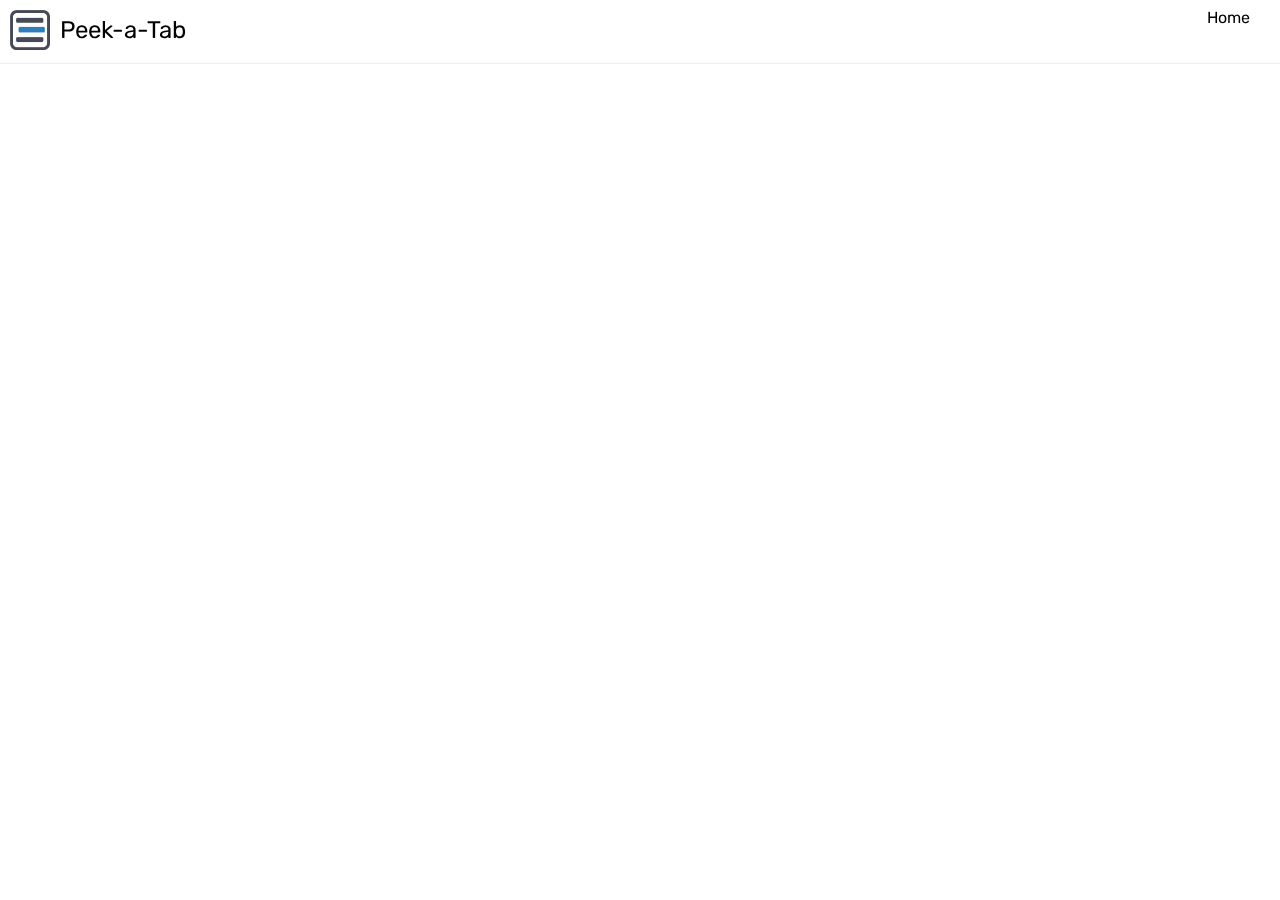
==== index.html @ 225039f1 "first commit" ====
<!DOCTYPE html>
<html lang="en">
<head>
    <meta charset="UTF-8">

    <link href="https://fonts.googleapis.com/css?family=Rubik:300,400,500,700" rel="stylesheet">
    <link href="style.css" rel="stylesheet">

    <title>Peek-a-tab, Tabs Manager for Google Chrome™</title>
</head>
<body>

<header>
    <div class="logo-div">
        <img class="logo-img" src="logo.png"/>
        <h1 class="logo-text">Peek-a-Tab</h1>
    </div>

    <nav class="header-nav">
        <ul class="nav-items">
            <li>Home</li>
        </ul>
    </nav>
</header>
</body>
</html>
---- style.css ----
*{margin:0;padding:0;border:0;font-size:100%;font:inherit;vertical-align:baseline;box-sizing:border-box}article,aside,details,figcaption,figure,footer,header,hgroup,menu,nav,section{display:block}body{line-height:1}ol,ul{list-style:none}blockquote,q{quotes:none}blockquote:before,blockquote:after{content:'';content:none}q:before,q:after{content:'';content:none}table{border-collapse:collapse;border-spacing:0}button{background-color:transparent;outline:none;border:0;cursor:pointer}body{font-family:"Rubik", sans-serif}header{position:fixed;height:64px;top:0;left:0;width:100%;border-bottom:1px solid #eee;padding:10px}header .logo-div{float:left;display:flex;align-items:center}header .logo-div .logo-img{float:left;height:40px;margin-right:10px}header .logo-div .logo-text{font-size:24px}header nav{float:right;display:flex;align-items:center}header nav ul li{display:inline-block;float:left;margin:0 20px 0 0}
/*# sourceMappingURL=style.css.map */
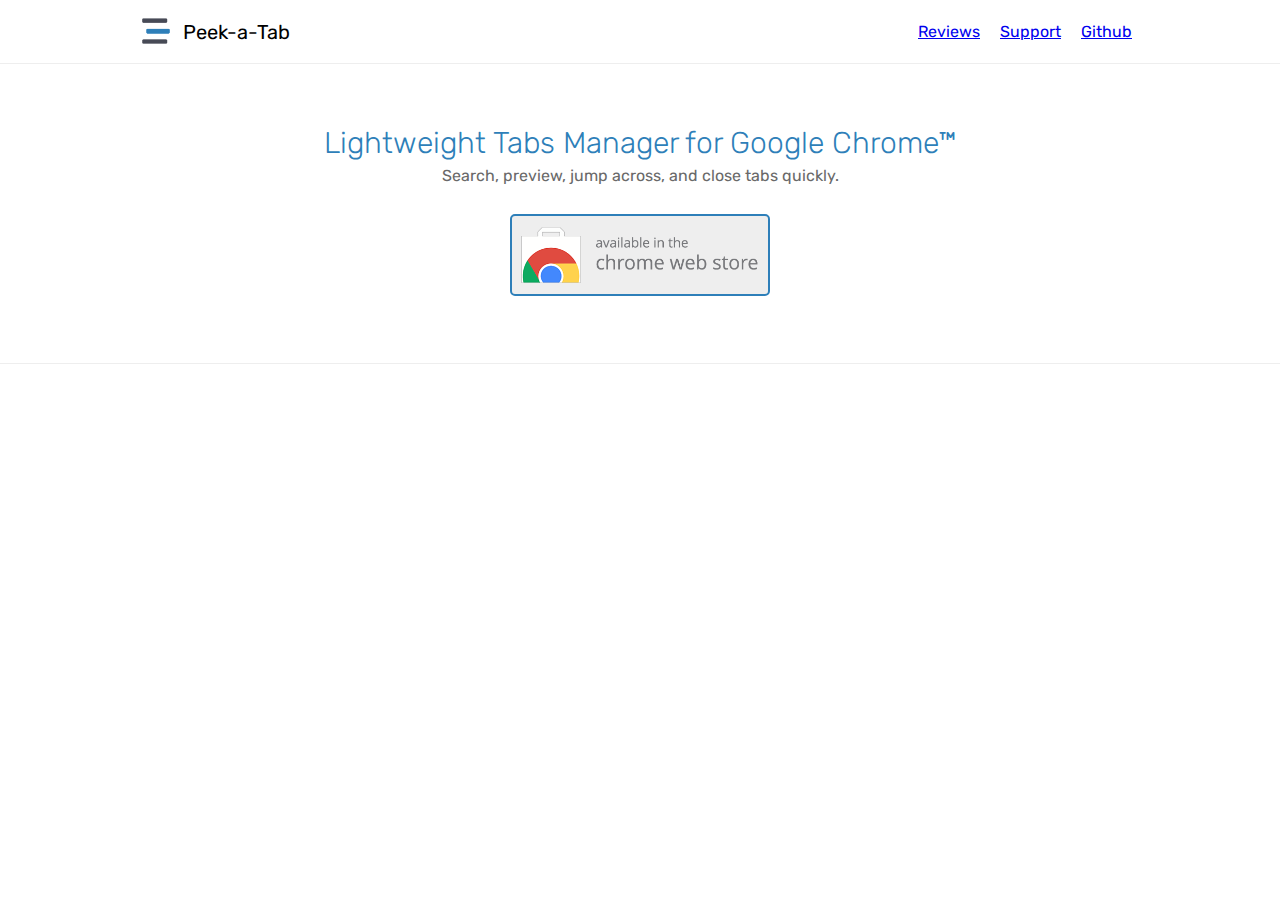
==== commit ba96edc9: "first simple working, with menu, chrome store link and github link" ====
--- a/index.html
+++ b/index.html
@@ -2,25 +2,41 @@
 <html lang="en">
 <head>
     <meta charset="UTF-8">
+    <meta name="viewport" content="width=device-width, initial-scale=1, maximum-scale=1, user-scalable=no">
 
     <link href="https://fonts.googleapis.com/css?family=Rubik:300,400,500,700" rel="stylesheet">
     <link href="style.css" rel="stylesheet">
 
-    <title>Peek-a-tab, Tabs Manager for Google Chrome™</title>
+    <title>Peek-a-tab, Lightweight Tabs Manager for Google Chrome™</title>
 </head>
 <body>
 
 <header>
-    <div class="logo-div">
-        <img class="logo-img" src="logo.png"/>
-        <h1 class="logo-text">Peek-a-Tab</h1>
+    <div id="header-inner">
+        <a id="logo">
+            <img id="logo-img" src="logo.png"/>
+            <h1 id="logo-text">Peek-a-Tab</h1>
+        </a>
+
+        <nav class="header-nav">
+            <ul class="nav-items">
+                <li><a href="https://chrome.google.com/webstore/detail/peek-a-tab-tabs-manager-f/nnpdamdaknpnohmlbnmgphiodghbohop/reviews">Reviews</a></li>
+                <li><a href="https://chrome.google.com/webstore/detail/peek-a-tab-tabs-manager-f/nnpdamdaknpnohmlbnmgphiodghbohop/support">Support</a></li>
+                <li><a href="https://github.com/pramjeet/peek-a-tab">Github</a></li>
+            </ul>
+        </nav>
     </div>
-
-    <nav class="header-nav">
-        <ul class="nav-items">
-            <li>Home</li>
-        </ul>
-    </nav>
 </header>
+<div id="tagline-div">
+    <div id="tagline-div-inner">
+        <div id="tagline-text">
+            <h2 id="tagline">Lightweight Tabs Manager for Google Chrome™</h2>
+            <p id="tagline-subtitle">Search, preview, jump across, and close tabs quickly.</p>
+        </div>
+        <a href="https://chrome.google.com/webstore/detail/peek-a-tab-tabs-manager-f/nnpdamdaknpnohmlbnmgphiodghbohop" id="download-button">
+            <img src="ChromeWebStore_Badge_v2_496x150.png"/>
+        </a>
+    </div>
+</div>
 </body>
 </html>--- a/style.css
+++ b/style.css
@@ -1,2 +1,2 @@
-*{margin:0;padding:0;border:0;font-size:100%;font:inherit;vertical-align:baseline;box-sizing:border-box}article,aside,details,figcaption,figure,footer,header,hgroup,menu,nav,section{display:block}body{line-height:1}ol,ul{list-style:none}blockquote,q{quotes:none}blockquote:before,blockquote:after{content:'';content:none}q:before,q:after{content:'';content:none}table{border-collapse:collapse;border-spacing:0}button{background-color:transparent;outline:none;border:0;cursor:pointer}body{font-family:"Rubik", sans-serif}header{position:fixed;height:64px;top:0;left:0;width:100%;border-bottom:1px solid #eee;padding:10px}header .logo-div{float:left;display:flex;align-items:center}header .logo-div .logo-img{float:left;height:40px;margin-right:10px}header .logo-div .logo-text{font-size:24px}header nav{float:right;display:flex;align-items:center}header nav ul li{display:inline-block;float:left;margin:0 20px 0 0}
+*{margin:0;padding:0;border:0;vertical-align:baseline;box-sizing:border-box}article,aside,details,figcaption,figure,footer,header,hgroup,menu,nav,section{display:block}body{line-height:1}ol,ul{list-style:none}blockquote,q{quotes:none}blockquote:before,blockquote:after{content:'';content:none}q:before,q:after{content:'';content:none}table{border-collapse:collapse;border-spacing:0}button{background-color:transparent;outline:none;border:0;cursor:pointer}body{font-family:"Rubik", sans-serif}header{height:64px;top:0;left:0;width:100%;border-bottom:1px solid #eee}header #header-inner{position:relative;margin:auto;width:100%;height:100%;max-width:1024px;display:flex;align-items:center}header #logo{flex:none;display:flex;align-items:center}header #logo #logo-img{float:left;height:35px;margin:10px}header #logo #logo-text{font-size:20px;font-weight:400}header nav{flex:1 1 auto}header nav ul{float:right}header nav ul li{display:inline-block;float:left;margin:0 20px 0 0}#tagline-div{padding:20px;display:flex;align-items:center;min-height:300px;border-bottom:1px solid #eee}#tagline-div #tagline-div-inner{text-align:center;width:100%;max-width:1024px;margin:auto}#tagline-div #tagline-div-inner #tagline-text #tagline{font-weight:300;font-size:30px;color:#2e7fb9}#tagline-div #tagline-div-inner #tagline-text #tagline-subtitle{margin-top:10px;font-size:16px;color:#696969}#tagline-div #tagline-div-inner #download-button{display:block;margin-top:30px}#tagline-div #tagline-div-inner #download-button img{border:2px solid #2e7fb9;max-width:260px;border-radius:5px;background:#eee}
 /*# sourceMappingURL=style.css.map */
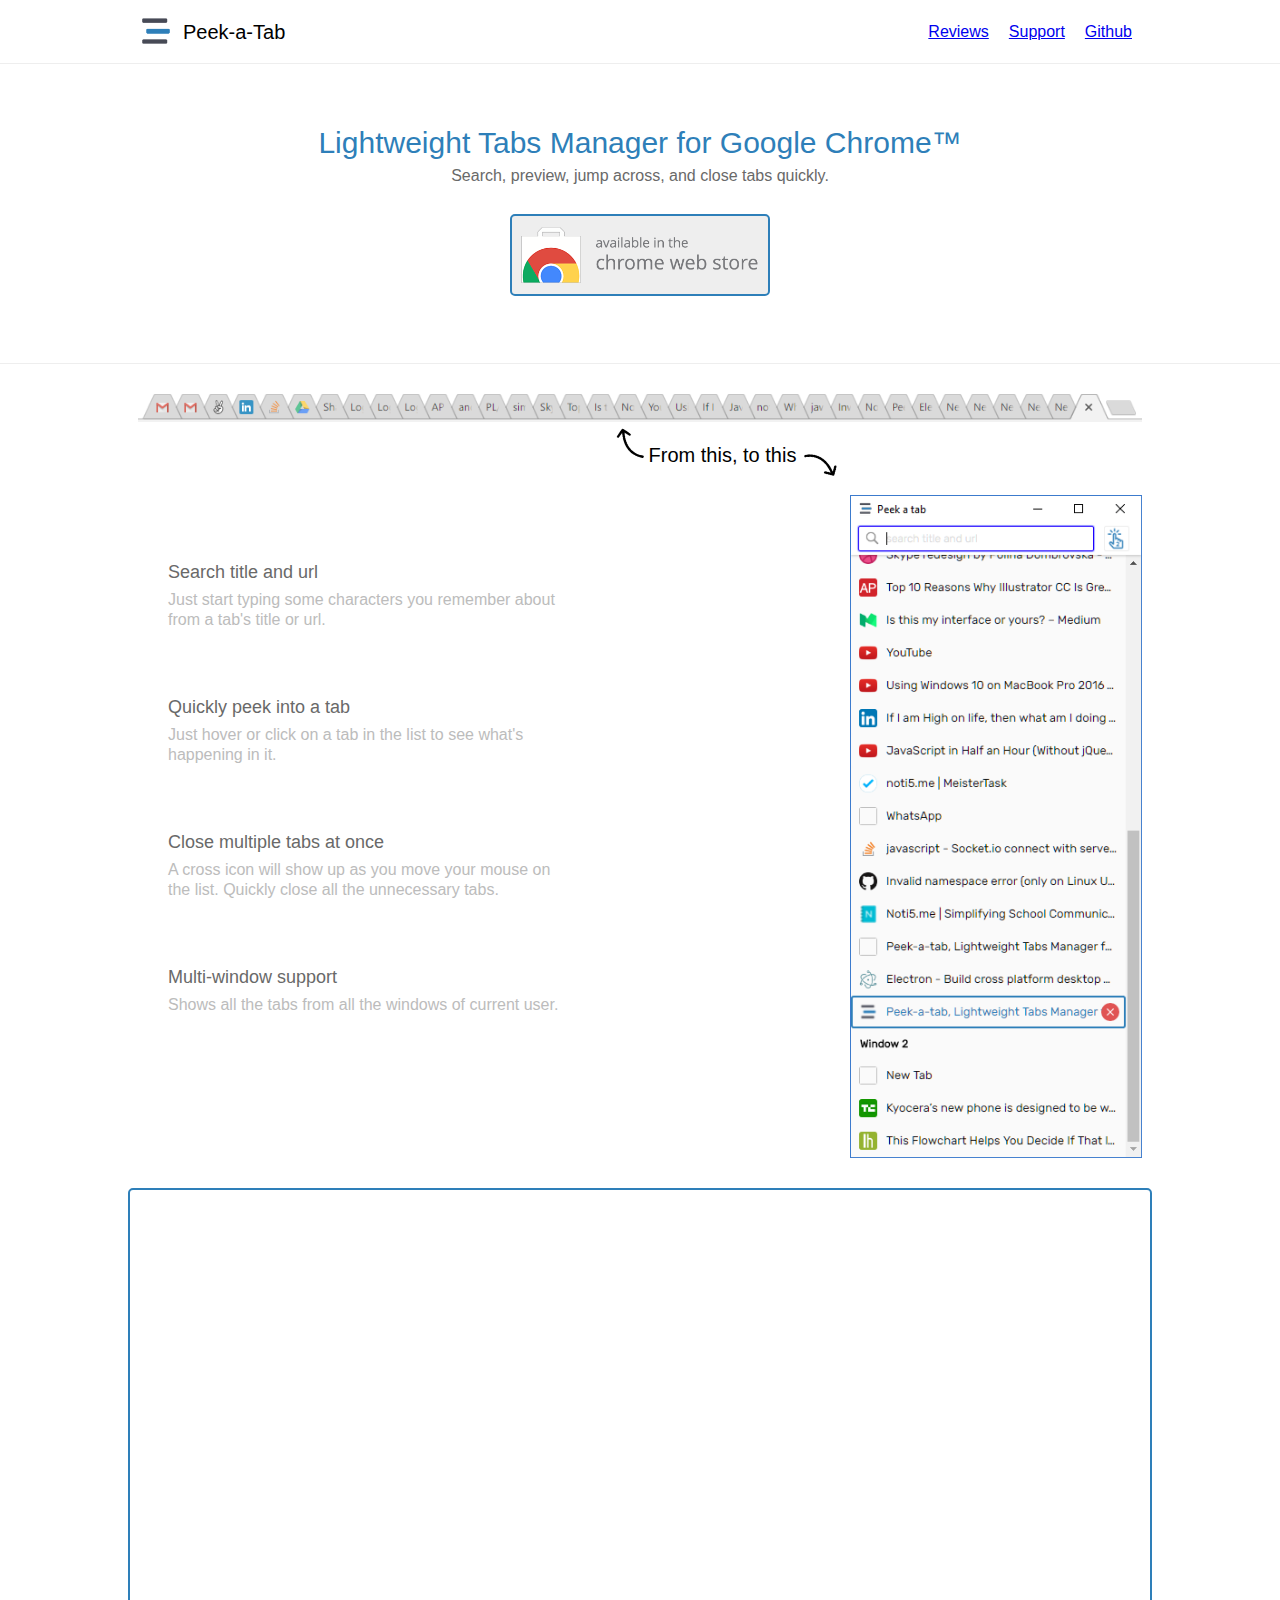
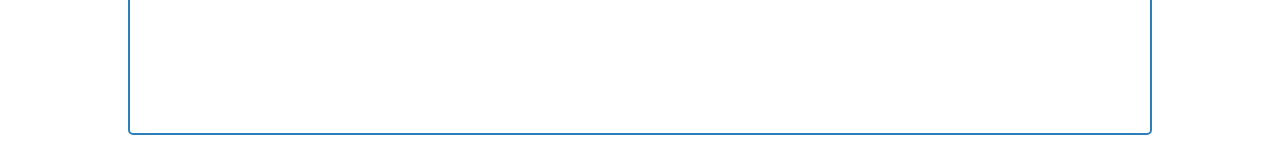
==== commit 69f09e20: "features section and video" ====
--- a/index.html
+++ b/index.html
@@ -2,9 +2,11 @@
 <html lang="en">
 <head>
     <meta charset="UTF-8">
-    <meta name="viewport" content="width=device-width, initial-scale=1, maximum-scale=1, user-scalable=no">
+    <!--<meta name="viewport" content="width=device-width, initial-scale=1, maximum-scale=1, user-scalable=no">-->
+    <link rel="shortcut icon" href="/favicon.ico" type="image/x-icon">
+    <link rel="icon" href="/favicon.ico" type="image/x-icon">
 
-    <link href="https://fonts.googleapis.com/css?family=Rubik:300,400,500,700" rel="stylesheet">
+    <!--<link href="https://fonts.googleapis.com/css?family=Rubik:300,400,500,700" rel="stylesheet">-->
     <link href="style.css" rel="stylesheet">
 
     <title>Peek-a-tab, Lightweight Tabs Manager for Google Chrome™</title>
@@ -12,31 +14,92 @@
 <body>
 
 <header>
-    <div id="header-inner">
+    <div class="inner-div" id="header-inner">
         <a id="logo">
-            <img id="logo-img" src="logo.png"/>
+            <img id="logo-img" src="images/logo.png"/>
             <h1 id="logo-text">Peek-a-Tab</h1>
         </a>
 
         <nav class="header-nav">
             <ul class="nav-items">
-                <li><a href="https://chrome.google.com/webstore/detail/peek-a-tab-tabs-manager-f/nnpdamdaknpnohmlbnmgphiodghbohop/reviews">Reviews</a></li>
-                <li><a href="https://chrome.google.com/webstore/detail/peek-a-tab-tabs-manager-f/nnpdamdaknpnohmlbnmgphiodghbohop/support">Support</a></li>
+                <li>
+                    <a href="https://chrome.google.com/webstore/detail/peek-a-tab-tabs-manager-f/nnpdamdaknpnohmlbnmgphiodghbohop/reviews">Reviews</a>
+                </li>
+                <li>
+                    <a href="https://chrome.google.com/webstore/detail/peek-a-tab-tabs-manager-f/nnpdamdaknpnohmlbnmgphiodghbohop/support">Support</a>
+                </li>
                 <li><a href="https://github.com/pramjeet/peek-a-tab">Github</a></li>
             </ul>
         </nav>
     </div>
 </header>
 <div id="tagline-div">
-    <div id="tagline-div-inner">
+    <div class="inner-div" id="tagline-div-inner">
         <div id="tagline-text">
             <h2 id="tagline">Lightweight Tabs Manager for Google Chrome™</h2>
             <p id="tagline-subtitle">Search, preview, jump across, and close tabs quickly.</p>
         </div>
-        <a href="https://chrome.google.com/webstore/detail/peek-a-tab-tabs-manager-f/nnpdamdaknpnohmlbnmgphiodghbohop" id="download-button">
-            <img src="ChromeWebStore_Badge_v2_496x150.png"/>
+        <a href="https://chrome.google.com/webstore/detail/peek-a-tab-tabs-manager-f/nnpdamdaknpnohmlbnmgphiodghbohop"
+           id="download-button">
+            <img src="images/ChromeWebStore_Badge_v2_496x150.png"/>
         </a>
     </div>
 </div>
+
+<div>
+    <div class="inner-div" id="intro-div">
+
+        <img id="intro-tabs" src="images/tabs-list.png"/>
+
+        <h3 id="from-this-to-this">
+            <img id="arrow-from" src="images/arrow.png"/>
+            From this, to this
+            <img id="arrow-to" src="images/arrow.png"/>
+        </h3>
+
+        <div id="features-div">
+            <img id="intro-peek-a-tab-window" src="images/peek-a-tab-window.png"/>
+            <div id="features">
+
+                <div class="feature">
+                    <h4>Search title and url</h4>
+                    <p>
+                        Just start typing some characters you remember about from a tab's title or url.
+                    </p>
+                </div>
+
+                <div class="feature">
+                    <h4>Quickly peek into a tab</h4>
+                    <p>
+                        Just hover or click on a tab in the list to see what's happening in it.
+                    </p>
+                </div>
+
+                <div class="feature">
+                    <h4>Close multiple tabs at once</h4>
+                    <p>
+                        A cross icon will show up as you move your mouse on the list. Quickly close all the unnecessary
+                        tabs.
+                    </p>
+                </div>
+
+                <div class="feature">
+                    <h4>Multi-window support</h4>
+                    <p>
+                        Shows all the tabs from all the windows of current user.
+                    </p>
+                </div>
+
+            </div>
+        </div>
+    </div>
+</div>
+
+<div class="inner-div">
+    <div id="youtube-video-wrapper">
+        <iframe src="https://www.youtube.com/embed/RPfhad3O-_k" frameborder="0" allowfullscreen></iframe>
+    </div>
+</div>
+
 </body>
 </html>--- a/style.css
+++ b/style.css
@@ -1,2 +1,2 @@
-*{margin:0;padding:0;border:0;vertical-align:baseline;box-sizing:border-box}article,aside,details,figcaption,figure,footer,header,hgroup,menu,nav,section{display:block}body{line-height:1}ol,ul{list-style:none}blockquote,q{quotes:none}blockquote:before,blockquote:after{content:'';content:none}q:before,q:after{content:'';content:none}table{border-collapse:collapse;border-spacing:0}button{background-color:transparent;outline:none;border:0;cursor:pointer}body{font-family:"Rubik", sans-serif}header{height:64px;top:0;left:0;width:100%;border-bottom:1px solid #eee}header #header-inner{position:relative;margin:auto;width:100%;height:100%;max-width:1024px;display:flex;align-items:center}header #logo{flex:none;display:flex;align-items:center}header #logo #logo-img{float:left;height:35px;margin:10px}header #logo #logo-text{font-size:20px;font-weight:400}header nav{flex:1 1 auto}header nav ul{float:right}header nav ul li{display:inline-block;float:left;margin:0 20px 0 0}#tagline-div{padding:20px;display:flex;align-items:center;min-height:300px;border-bottom:1px solid #eee}#tagline-div #tagline-div-inner{text-align:center;width:100%;max-width:1024px;margin:auto}#tagline-div #tagline-div-inner #tagline-text #tagline{font-weight:300;font-size:30px;color:#2e7fb9}#tagline-div #tagline-div-inner #tagline-text #tagline-subtitle{margin-top:10px;font-size:16px;color:#696969}#tagline-div #tagline-div-inner #download-button{display:block;margin-top:30px}#tagline-div #tagline-div-inner #download-button img{border:2px solid #2e7fb9;max-width:260px;border-radius:5px;background:#eee}
+*{margin:0;padding:0;border:0;vertical-align:baseline;box-sizing:border-box}article,aside,details,figcaption,figure,footer,header,hgroup,menu,nav,section{display:block}body{line-height:1}ol,ul{list-style:none}blockquote,q{quotes:none}blockquote:before,blockquote:after{content:'';content:none}q:before,q:after{content:'';content:none}table{border-collapse:collapse;border-spacing:0}button{background-color:transparent;outline:none;border:0;cursor:pointer}body{font-family:Roboto, -apple-system, BlinkMacSystemFont, "Helvetica Neue", "Segoe UI", "Oxygen", "Ubuntu", "Cantarell", "Open Sans", sans-serif}.inner-div{clear:both;position:relative;margin:auto;width:100%;height:100%;max-width:1024px}header{height:64px;top:0;left:0;width:100%;border-bottom:1px solid #eee}header #header-inner{display:flex;align-items:center}header #logo{flex:none;display:flex;align-items:center}header #logo #logo-img{float:left;height:35px;margin:10px}header #logo #logo-text{font-size:20px;font-weight:400}header nav{flex:1 1 auto}header nav ul{float:right}header nav ul li{display:inline-block;float:left;margin:0 20px 0 0}#tagline-div{padding:20px;display:flex;align-items:center;min-height:300px;border-bottom:1px solid #eee}#tagline-div #tagline-div-inner{text-align:center}#tagline-div #tagline-div-inner #tagline-text #tagline{font-weight:300;font-size:30px;color:#2e7fb9}#tagline-div #tagline-div-inner #tagline-text #tagline-subtitle{margin-top:10px;font-size:16px;color:#696969}#tagline-div #tagline-div-inner #download-button{display:block;margin-top:30px}#tagline-div #tagline-div-inner #download-button img{border:2px solid #2e7fb9;max-width:260px;border-radius:5px;background:#eee}#intro-div{padding:10px;text-align:center;margin-bottom:20px}#intro-div #intro-tabs{width:100%;margin:20px auto}#intro-div #from-this-to-this{position:relative;font-weight:400;font-size:20px;margin-bottom:20px;margin-right:-165px;display:inline-block}#intro-div #from-this-to-this #arrow-from{position:absolute;width:30px;transform:rotate(-80deg);top:-17px;left:-33px}#intro-div #from-this-to-this #arrow-to{position:absolute;width:30px;transform:rotate(80deg);top:5px;right:-40px}#intro-div #features-div{padding:10px 0 0 30px}#intro-div #features-div #intro-peek-a-tab-window{width:30%;float:right}#intro-div #features-div #features{float:left;text-align:left;width:70%}#intro-div #features-div #features .feature{margin:60px 0;max-width:400px}#intro-div #features-div #features .feature h4{font-size:18px;font-weight:400;color:#696969;line-height:35px}#intro-div #features-div #features .feature p{color:#bcbcbc;line-height:20px}#intro-div:after{content:".";display:block;clear:both;visibility:hidden;line-height:0;height:0}#youtube-video-wrapper{position:relative;padding-bottom:50.60%;padding-top:25px;height:0;border:2px solid #2e7fb9;margin:20px 0;border-radius:5px}#youtube-video-wrapper iframe{position:absolute;top:0;left:0;width:100%;height:100%}
 /*# sourceMappingURL=style.css.map */
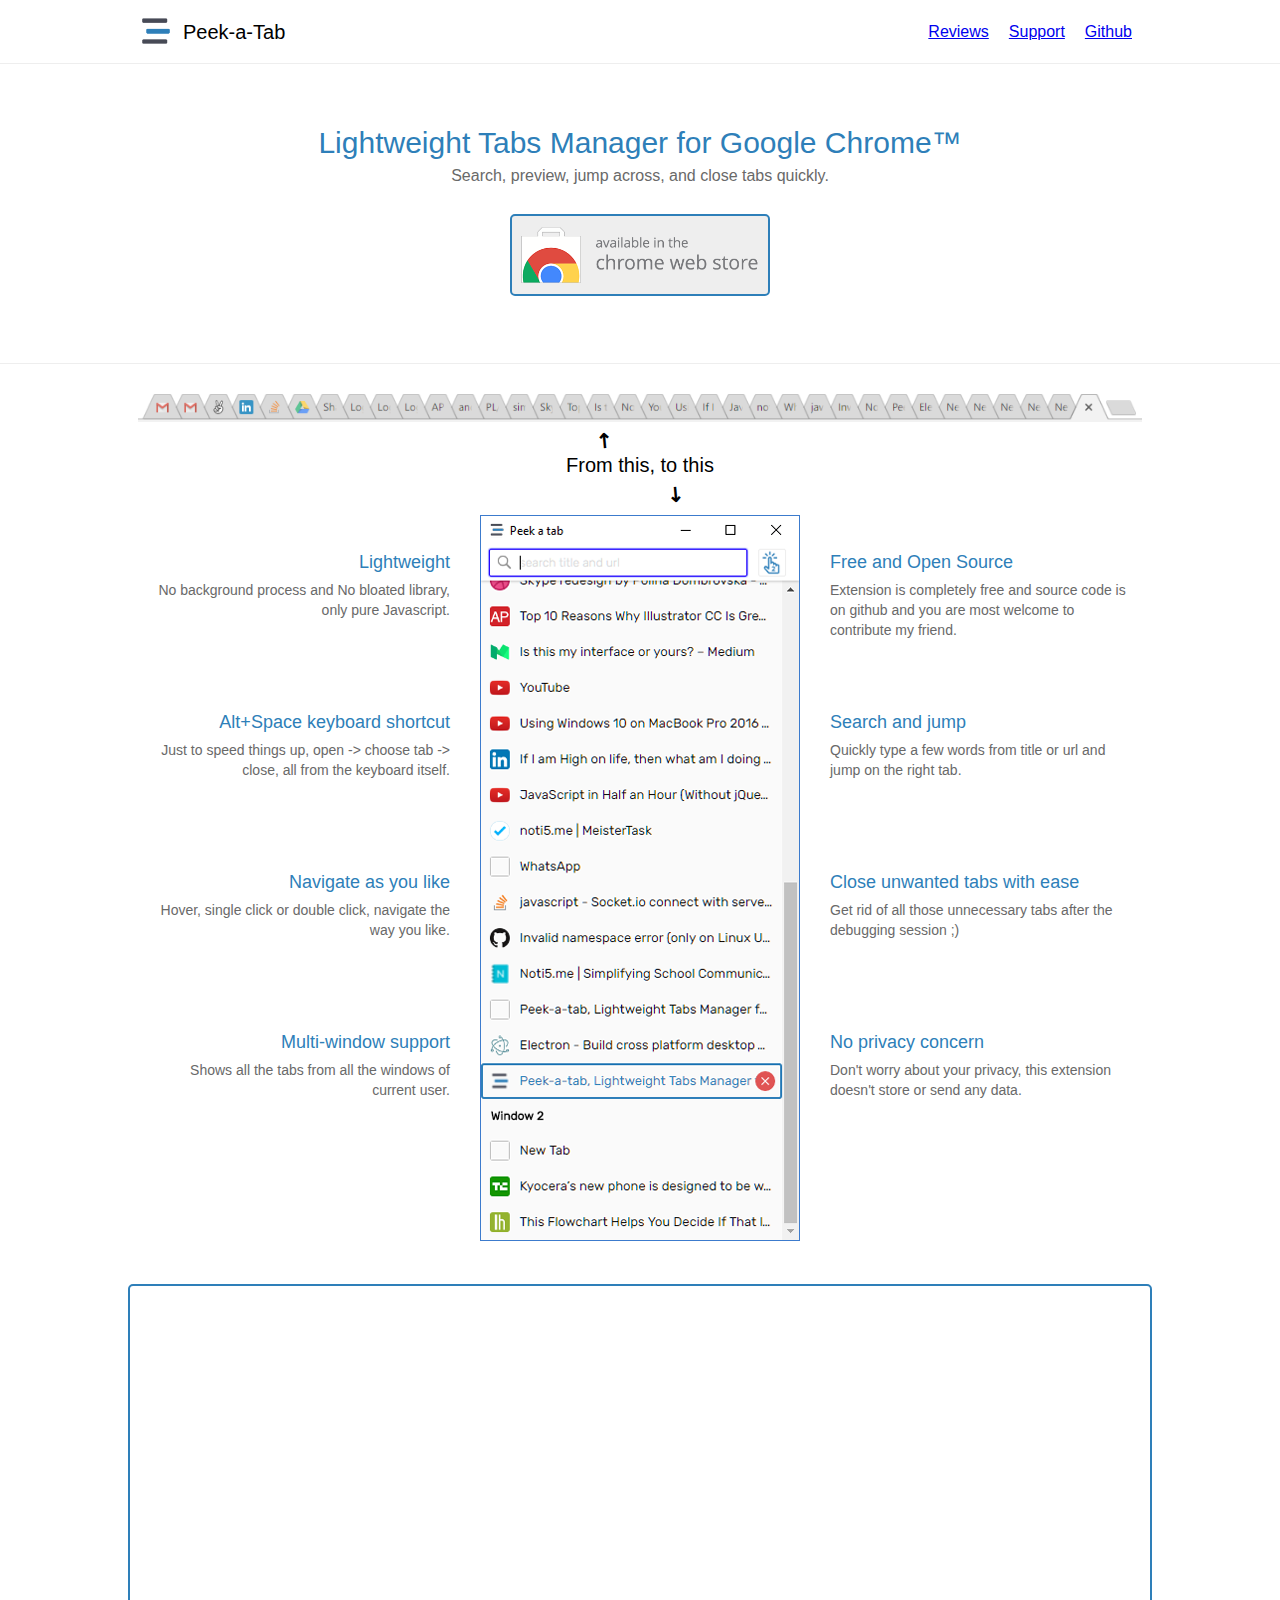
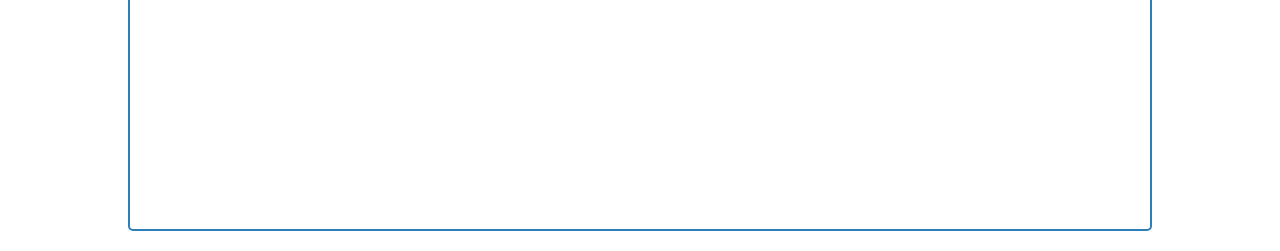
==== commit 0c0bde7e: "features section and video, some improvements" ====
--- a/index.html
+++ b/index.html
@@ -49,48 +49,72 @@
 <div>
     <div class="inner-div" id="intro-div">
 
-        <img id="intro-tabs" src="images/tabs-list.png"/>
+        <img id="from-image" src="images/tabs-list.png"/>
 
         <h3 id="from-this-to-this">
-            <img id="arrow-from" src="images/arrow.png"/>
             From this, to this
-            <img id="arrow-to" src="images/arrow.png"/>
         </h3>
 
-        <div id="features-div">
-            <img id="intro-peek-a-tab-window" src="images/peek-a-tab-window.png"/>
-            <div id="features">
+        <div id="to-image-div">
+            <img id="to-image" src="images/peek-a-tab-window.png"/>
 
-                <div class="feature">
-                    <h4>Search title and url</h4>
-                    <p>
-                        Just start typing some characters you remember about from a tab's title or url.
-                    </p>
-                </div>
 
-                <div class="feature">
-                    <h4>Quickly peek into a tab</h4>
-                    <p>
-                        Just hover or click on a tab in the list to see what's happening in it.
-                    </p>
-                </div>
+            <div class="feature" id="feature1">
+                <h4>Lightweight</h4>
+                <p>
+                    No background process and No bloated library, only pure Javascript.
+                </p>
+            </div>
 
-                <div class="feature">
-                    <h4>Close multiple tabs at once</h4>
-                    <p>
-                        A cross icon will show up as you move your mouse on the list. Quickly close all the unnecessary
-                        tabs.
-                    </p>
-                </div>
+            <div class="feature" id="feature2">
+                <h4>Free and Open Source</h4>
+                <p>
+                    Extension is completely free and source code is on github and you are most welcome to contribute my friend.
+                </p>
+            </div>
 
-                <div class="feature">
-                    <h4>Multi-window support</h4>
-                    <p>
-                        Shows all the tabs from all the windows of current user.
-                    </p>
-                </div>
+            <div class="feature" id="feature3">
+                <h4>Alt+Space keyboard shortcut</h4>
+                <p>
+                    Just to speed things up, open -> choose tab -> close, all from the keyboard itself.
+                </p>
+            </div>
 
+            <div class="feature" id="feature4">
+                <h4>Search and jump</h4>
+                <p>
+                    Quickly type a few words from title or url and jump on the right tab.
+                </p>
             </div>
+
+            <div class="feature" id="feature5">
+                <h4>Navigate as you like</h4>
+                <p>
+                    Hover, single click or double click, navigate the way you like.
+                </p>
+            </div>
+
+            <div class="feature" id="feature6">
+                <h4>Close unwanted tabs with ease</h4>
+                <p>
+                    Get rid of all those unnecessary tabs after the debugging session ;)
+                </p>
+            </div>
+
+            <div class="feature" id="feature7">
+                <h4>Multi-window support</h4>
+                <p>
+                    Shows all the tabs from all the windows of current user.
+                </p>
+            </div>
+
+            <div class="feature" id="feature8">
+                <h4>No privacy concern</h4>
+                <p>
+                    Don't worry about your privacy, this extension doesn't store or send any data.
+                </p>
+            </div>
+
         </div>
     </div>
 </div>
--- a/style.css
+++ b/style.css
@@ -1,2 +1,2 @@
-*{margin:0;padding:0;border:0;vertical-align:baseline;box-sizing:border-box}article,aside,details,figcaption,figure,footer,header,hgroup,menu,nav,section{display:block}body{line-height:1}ol,ul{list-style:none}blockquote,q{quotes:none}blockquote:before,blockquote:after{content:'';content:none}q:before,q:after{content:'';content:none}table{border-collapse:collapse;border-spacing:0}button{background-color:transparent;outline:none;border:0;cursor:pointer}body{font-family:Roboto, -apple-system, BlinkMacSystemFont, "Helvetica Neue", "Segoe UI", "Oxygen", "Ubuntu", "Cantarell", "Open Sans", sans-serif}.inner-div{clear:both;position:relative;margin:auto;width:100%;height:100%;max-width:1024px}header{height:64px;top:0;left:0;width:100%;border-bottom:1px solid #eee}header #header-inner{display:flex;align-items:center}header #logo{flex:none;display:flex;align-items:center}header #logo #logo-img{float:left;height:35px;margin:10px}header #logo #logo-text{font-size:20px;font-weight:400}header nav{flex:1 1 auto}header nav ul{float:right}header nav ul li{display:inline-block;float:left;margin:0 20px 0 0}#tagline-div{padding:20px;display:flex;align-items:center;min-height:300px;border-bottom:1px solid #eee}#tagline-div #tagline-div-inner{text-align:center}#tagline-div #tagline-div-inner #tagline-text #tagline{font-weight:300;font-size:30px;color:#2e7fb9}#tagline-div #tagline-div-inner #tagline-text #tagline-subtitle{margin-top:10px;font-size:16px;color:#696969}#tagline-div #tagline-div-inner #download-button{display:block;margin-top:30px}#tagline-div #tagline-div-inner #download-button img{border:2px solid #2e7fb9;max-width:260px;border-radius:5px;background:#eee}#intro-div{padding:10px;text-align:center;margin-bottom:20px}#intro-div #intro-tabs{width:100%;margin:20px auto}#intro-div #from-this-to-this{position:relative;font-weight:400;font-size:20px;margin-bottom:20px;margin-right:-165px;display:inline-block}#intro-div #from-this-to-this #arrow-from{position:absolute;width:30px;transform:rotate(-80deg);top:-17px;left:-33px}#intro-div #from-this-to-this #arrow-to{position:absolute;width:30px;transform:rotate(80deg);top:5px;right:-40px}#intro-div #features-div{padding:10px 0 0 30px}#intro-div #features-div #intro-peek-a-tab-window{width:30%;float:right}#intro-div #features-div #features{float:left;text-align:left;width:70%}#intro-div #features-div #features .feature{margin:60px 0;max-width:400px}#intro-div #features-div #features .feature h4{font-size:18px;font-weight:400;color:#696969;line-height:35px}#intro-div #features-div #features .feature p{color:#bcbcbc;line-height:20px}#intro-div:after{content:".";display:block;clear:both;visibility:hidden;line-height:0;height:0}#youtube-video-wrapper{position:relative;padding-bottom:50.60%;padding-top:25px;height:0;border:2px solid #2e7fb9;margin:20px 0;border-radius:5px}#youtube-video-wrapper iframe{position:absolute;top:0;left:0;width:100%;height:100%}
+*{margin:0;padding:0;border:0;vertical-align:baseline;box-sizing:border-box}article,aside,details,figcaption,figure,footer,header,hgroup,menu,nav,section{display:block}body{line-height:1}ol,ul{list-style:none}blockquote,q{quotes:none}blockquote:before,blockquote:after{content:'';content:none}q:before,q:after{content:'';content:none}table{border-collapse:collapse;border-spacing:0}button{background-color:transparent;outline:none;border:0;cursor:pointer}body{font-family:Roboto, -apple-system, BlinkMacSystemFont, "Helvetica Neue", "Segoe UI", "Oxygen", "Ubuntu", "Cantarell", "Open Sans", sans-serif}.inner-div{clear:both;position:relative;margin:auto;width:100%;height:100%;max-width:1024px}header{height:64px;top:0;left:0;width:100%;border-bottom:1px solid #eee}header #header-inner{display:flex;align-items:center}header #logo{flex:none;display:flex;align-items:center}header #logo #logo-img{float:left;height:35px;margin:10px}header #logo #logo-text{font-size:20px;font-weight:400}header nav{flex:1 1 auto}header nav ul{float:right}header nav ul li{display:inline-block;float:left;margin:0 20px 0 0}#tagline-div{padding:20px;display:flex;align-items:center;min-height:300px;border-bottom:1px solid #eee}#tagline-div #tagline-div-inner{text-align:center}#tagline-div #tagline-div-inner #tagline-text #tagline{font-weight:300;font-size:30px;color:#2e7fb9}#tagline-div #tagline-div-inner #tagline-text #tagline-subtitle{margin-top:10px;font-size:16px;color:#696969}#tagline-div #tagline-div-inner #download-button{display:block;margin-top:30px}#tagline-div #tagline-div-inner #download-button img{border:2px solid #2e7fb9;max-width:260px;border-radius:5px;background:#eee}#intro-div{padding:10px;text-align:center;margin-bottom:20px}#intro-div #from-image{width:100%;margin:20px auto}#intro-div #from-this-to-this{position:relative;font-weight:400;font-size:20px;margin-bottom:20px;display:inline-block;padding:10px}#intro-div #from-this-to-this:before{content:"\2196";position:absolute;width:30px;transform:rotate(40deg);top:-15px;left:20%;font-weight:900}#intro-div #from-this-to-this:after{content:"\2196";position:absolute;width:30px;transform:rotate(-140deg);bottom:-20px;right:20%;font-weight:900}#intro-div #to-image-div{position:relative;width:320px;margin:10px auto}#intro-div #to-image-div #to-image{width:100%}#intro-div #to-image-div .feature{position:absolute;width:300px}#intro-div #to-image-div .feature h4{font-size:18px;font-weight:400;color:#2e7fb9;line-height:35px}#intro-div #to-image-div .feature p{color:#696969;line-height:20px;font-size:14px}#intro-div #to-image-div .feature:nth-child(even){left:-330px;text-align:right}#intro-div #to-image-div .feature:nth-child(odd){right:-330px;text-align:left}#intro-div #to-image-div #feature1{top:30px}#intro-div #to-image-div #feature2{top:30px}#intro-div #to-image-div #feature3{top:190px}#intro-div #to-image-div #feature4{top:190px}#intro-div #to-image-div #feature5{top:350px}#intro-div #to-image-div #feature6{top:350px}#intro-div #to-image-div #feature7{top:510px}#intro-div #to-image-div #feature8{top:510px}#intro-div:after{content:".";display:block;clear:both;visibility:hidden;line-height:0;height:0}#youtube-video-wrapper{position:relative;padding-bottom:50.60%;padding-top:25px;height:0;border:2px solid #2e7fb9;margin:20px 0;border-radius:5px}#youtube-video-wrapper iframe{position:absolute;top:0;left:0;width:100%;height:100%}
 /*# sourceMappingURL=style.css.map */
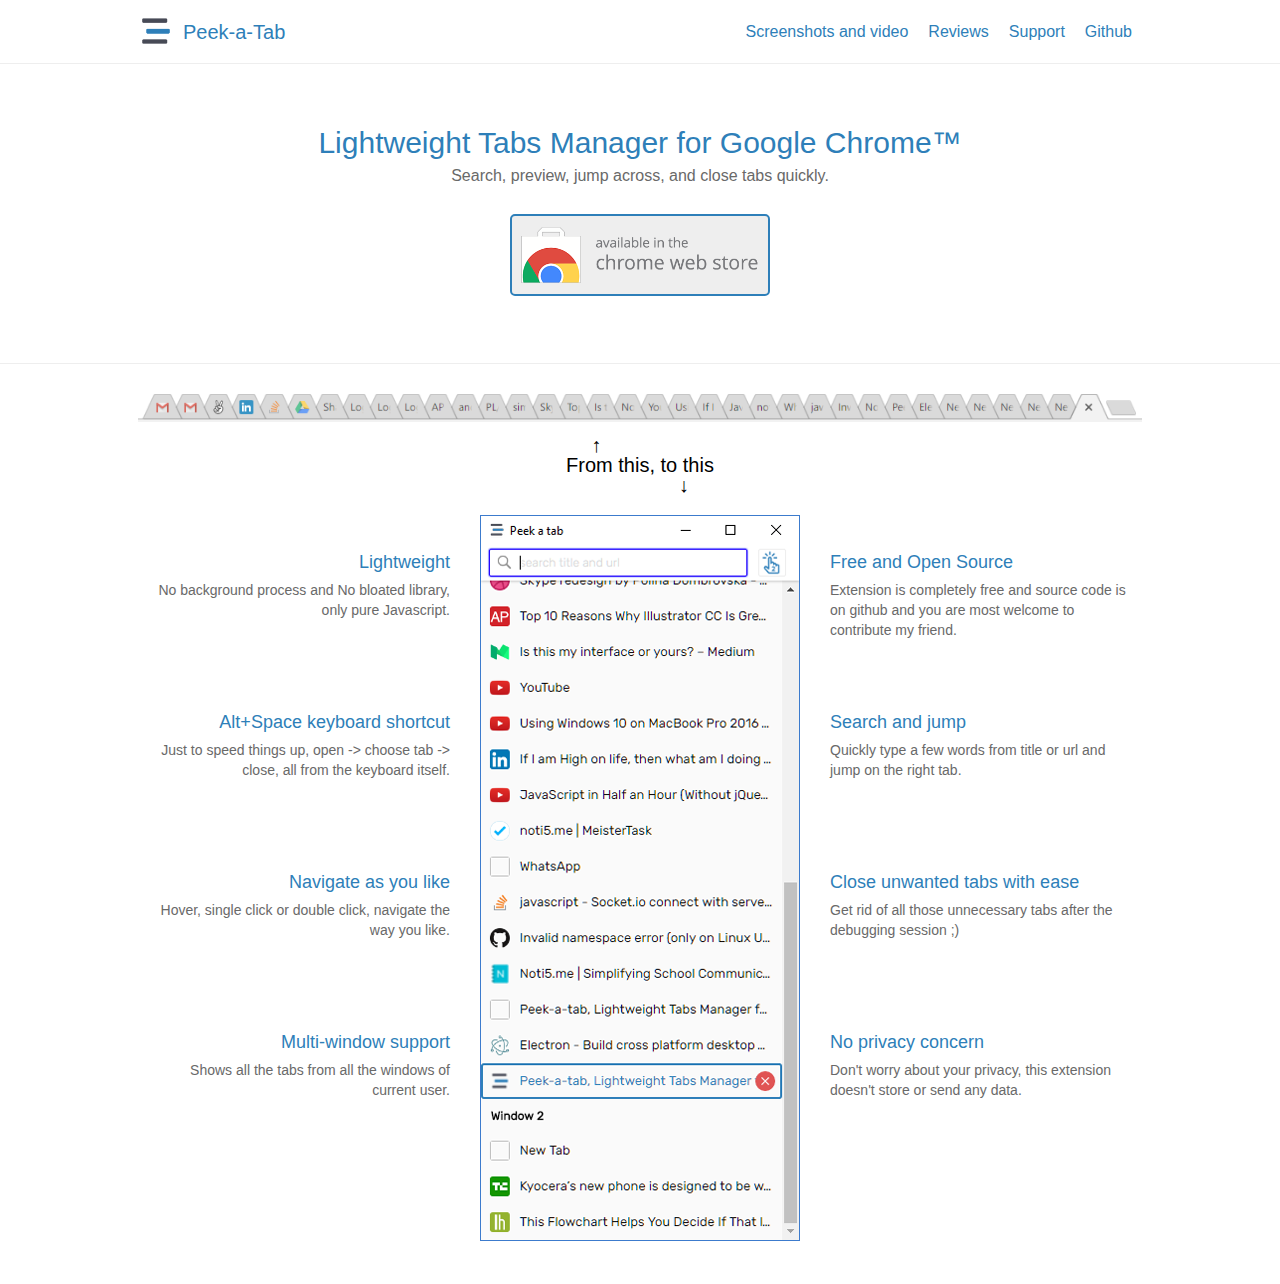
==== commit b2e62354: "more menu items, video removed and some style changes" ====
--- a/index.html
+++ b/index.html
@@ -23,12 +23,28 @@
         <nav class="header-nav">
             <ul class="nav-items">
                 <li>
-                    <a href="https://chrome.google.com/webstore/detail/peek-a-tab-tabs-manager-f/nnpdamdaknpnohmlbnmgphiodghbohop/reviews">Reviews</a>
+                    <a href="https://chrome.google.com/webstore/detail/peek-a-tab-tabs-manager-f/nnpdamdaknpnohmlbnmgphiodghbohop">
+                        Screenshots and video
+                    </a>
                 </li>
+
                 <li>
-                    <a href="https://chrome.google.com/webstore/detail/peek-a-tab-tabs-manager-f/nnpdamdaknpnohmlbnmgphiodghbohop/support">Support</a>
+                    <a href="https://chrome.google.com/webstore/detail/peek-a-tab-tabs-manager-f/nnpdamdaknpnohmlbnmgphiodghbohop/reviews">
+                        Reviews
+                    </a>
                 </li>
-                <li><a href="https://github.com/pramjeet/peek-a-tab">Github</a></li>
+
+                <li>
+                    <a href="https://chrome.google.com/webstore/detail/peek-a-tab-tabs-manager-f/nnpdamdaknpnohmlbnmgphiodghbohop/support">
+                        Support
+                    </a>
+                </li>
+
+                <li>
+                    <a href="https://github.com/pramjeet/peek-a-tab">
+                        Github
+                    </a>
+                </li>
             </ul>
         </nav>
     </div>
@@ -69,7 +85,8 @@
             <div class="feature" id="feature2">
                 <h4>Free and Open Source</h4>
                 <p>
-                    Extension is completely free and source code is on github and you are most welcome to contribute my friend.
+                    Extension is completely free and source code is on github and you are most welcome to contribute my
+                    friend.
                 </p>
             </div>
 
@@ -121,7 +138,7 @@
 
 <div class="inner-div">
     <div id="youtube-video-wrapper">
-        <iframe src="https://www.youtube.com/embed/RPfhad3O-_k" frameborder="0" allowfullscreen></iframe>
+        <!--<iframe src="https://www.youtube.com/embed/RPfhad3O-_k" frameborder="0" allowfullscreen></iframe>-->
     </div>
 </div>
 
--- a/style.css
+++ b/style.css
@@ -1,2 +1,2 @@
-*{margin:0;padding:0;border:0;vertical-align:baseline;box-sizing:border-box}article,aside,details,figcaption,figure,footer,header,hgroup,menu,nav,section{display:block}body{line-height:1}ol,ul{list-style:none}blockquote,q{quotes:none}blockquote:before,blockquote:after{content:'';content:none}q:before,q:after{content:'';content:none}table{border-collapse:collapse;border-spacing:0}button{background-color:transparent;outline:none;border:0;cursor:pointer}body{font-family:Roboto, -apple-system, BlinkMacSystemFont, "Helvetica Neue", "Segoe UI", "Oxygen", "Ubuntu", "Cantarell", "Open Sans", sans-serif}.inner-div{clear:both;position:relative;margin:auto;width:100%;height:100%;max-width:1024px}header{height:64px;top:0;left:0;width:100%;border-bottom:1px solid #eee}header #header-inner{display:flex;align-items:center}header #logo{flex:none;display:flex;align-items:center}header #logo #logo-img{float:left;height:35px;margin:10px}header #logo #logo-text{font-size:20px;font-weight:400}header nav{flex:1 1 auto}header nav ul{float:right}header nav ul li{display:inline-block;float:left;margin:0 20px 0 0}#tagline-div{padding:20px;display:flex;align-items:center;min-height:300px;border-bottom:1px solid #eee}#tagline-div #tagline-div-inner{text-align:center}#tagline-div #tagline-div-inner #tagline-text #tagline{font-weight:300;font-size:30px;color:#2e7fb9}#tagline-div #tagline-div-inner #tagline-text #tagline-subtitle{margin-top:10px;font-size:16px;color:#696969}#tagline-div #tagline-div-inner #download-button{display:block;margin-top:30px}#tagline-div #tagline-div-inner #download-button img{border:2px solid #2e7fb9;max-width:260px;border-radius:5px;background:#eee}#intro-div{padding:10px;text-align:center;margin-bottom:20px}#intro-div #from-image{width:100%;margin:20px auto}#intro-div #from-this-to-this{position:relative;font-weight:400;font-size:20px;margin-bottom:20px;display:inline-block;padding:10px}#intro-div #from-this-to-this:before{content:"\2196";position:absolute;width:30px;transform:rotate(40deg);top:-15px;left:20%;font-weight:900}#intro-div #from-this-to-this:after{content:"\2196";position:absolute;width:30px;transform:rotate(-140deg);bottom:-20px;right:20%;font-weight:900}#intro-div #to-image-div{position:relative;width:320px;margin:10px auto}#intro-div #to-image-div #to-image{width:100%}#intro-div #to-image-div .feature{position:absolute;width:300px}#intro-div #to-image-div .feature h4{font-size:18px;font-weight:400;color:#2e7fb9;line-height:35px}#intro-div #to-image-div .feature p{color:#696969;line-height:20px;font-size:14px}#intro-div #to-image-div .feature:nth-child(even){left:-330px;text-align:right}#intro-div #to-image-div .feature:nth-child(odd){right:-330px;text-align:left}#intro-div #to-image-div #feature1{top:30px}#intro-div #to-image-div #feature2{top:30px}#intro-div #to-image-div #feature3{top:190px}#intro-div #to-image-div #feature4{top:190px}#intro-div #to-image-div #feature5{top:350px}#intro-div #to-image-div #feature6{top:350px}#intro-div #to-image-div #feature7{top:510px}#intro-div #to-image-div #feature8{top:510px}#intro-div:after{content:".";display:block;clear:both;visibility:hidden;line-height:0;height:0}#youtube-video-wrapper{position:relative;padding-bottom:50.60%;padding-top:25px;height:0;border:2px solid #2e7fb9;margin:20px 0;border-radius:5px}#youtube-video-wrapper iframe{position:absolute;top:0;left:0;width:100%;height:100%}
+*{margin:0;padding:0;border:0;vertical-align:baseline;box-sizing:border-box}article,aside,details,figcaption,figure,footer,header,hgroup,menu,nav,section{display:block}body{line-height:1}ol,ul{list-style:none}blockquote,q{quotes:none}blockquote:before,blockquote:after{content:'';content:none}q:before,q:after{content:'';content:none}table{border-collapse:collapse;border-spacing:0}button{background-color:transparent;outline:none;border:0;cursor:pointer}body{font-family:Roboto, -apple-system, BlinkMacSystemFont, "Helvetica Neue", "Segoe UI", "Oxygen", "Ubuntu", "Cantarell", "Open Sans", sans-serif}a{color:#2e7fb9;text-decoration:none}.inner-div{clear:both;position:relative;margin:auto;width:100%;height:100%;max-width:1024px}header{height:64px;top:0;left:0;width:100%;border-bottom:1px solid #eee}header #header-inner{display:flex;align-items:center}header #logo{flex:none;display:flex;align-items:center}header #logo #logo-img{float:left;height:35px;margin:10px}header #logo #logo-text{font-size:20px;font-weight:400}header nav{flex:1 1 auto}header nav ul{float:right}header nav ul li{display:inline-block;float:left;margin:0 20px 0 0}#tagline-div{padding:20px;display:flex;align-items:center;min-height:300px;border-bottom:1px solid #eee}#tagline-div #tagline-div-inner{text-align:center}#tagline-div #tagline-div-inner #tagline-text #tagline{font-weight:300;font-size:30px;color:#2e7fb9}#tagline-div #tagline-div-inner #tagline-text #tagline-subtitle{margin-top:10px;font-size:16px;color:#696969}#tagline-div #tagline-div-inner #download-button{display:block;margin-top:30px}#tagline-div #tagline-div-inner #download-button img{border:2px solid #2e7fb9;max-width:260px;border-radius:5px;background:#eee}#intro-div{padding:10px;text-align:center;margin-bottom:20px}#intro-div #from-image{width:100%;margin:20px auto}#intro-div #from-this-to-this{position:relative;font-weight:400;font-size:20px;margin-bottom:20px;display:inline-block;padding:10px;color:black}#intro-div #from-this-to-this:before{content:"\2191";position:absolute;width:30px;top:-10px;left:15%;font-weight:900}#intro-div #from-this-to-this:after{content:"\2193";position:absolute;width:30px;bottom:-10px;right:15%;font-weight:900}#intro-div #to-image-div{position:relative;width:320px;margin:10px auto}#intro-div #to-image-div #to-image{width:100%}#intro-div #to-image-div .feature{position:absolute;width:300px}#intro-div #to-image-div .feature h4{font-size:18px;font-weight:400;color:#2e7fb9;line-height:35px}#intro-div #to-image-div .feature p{color:#696969;line-height:20px;font-size:14px}#intro-div #to-image-div .feature:nth-child(even){left:-330px;text-align:right}#intro-div #to-image-div .feature:nth-child(odd){right:-330px;text-align:left}#intro-div #to-image-div #feature1{top:30px}#intro-div #to-image-div #feature2{top:30px}#intro-div #to-image-div #feature3{top:190px}#intro-div #to-image-div #feature4{top:190px}#intro-div #to-image-div #feature5{top:350px}#intro-div #to-image-div #feature6{top:350px}#intro-div #to-image-div #feature7{top:510px}#intro-div #to-image-div #feature8{top:510px}#intro-div:after{content:".";display:block;clear:both;visibility:hidden;line-height:0;height:0}#youtube-video-wrapper{position:relative;padding-bottom:50.60%;padding-top:25px;height:0;border:2px solid #2e7fb9;margin:20px 0;border-radius:5px;display:none}#youtube-video-wrapper iframe{position:absolute;top:0;left:0;width:100%;height:100%}
 /*# sourceMappingURL=style.css.map */
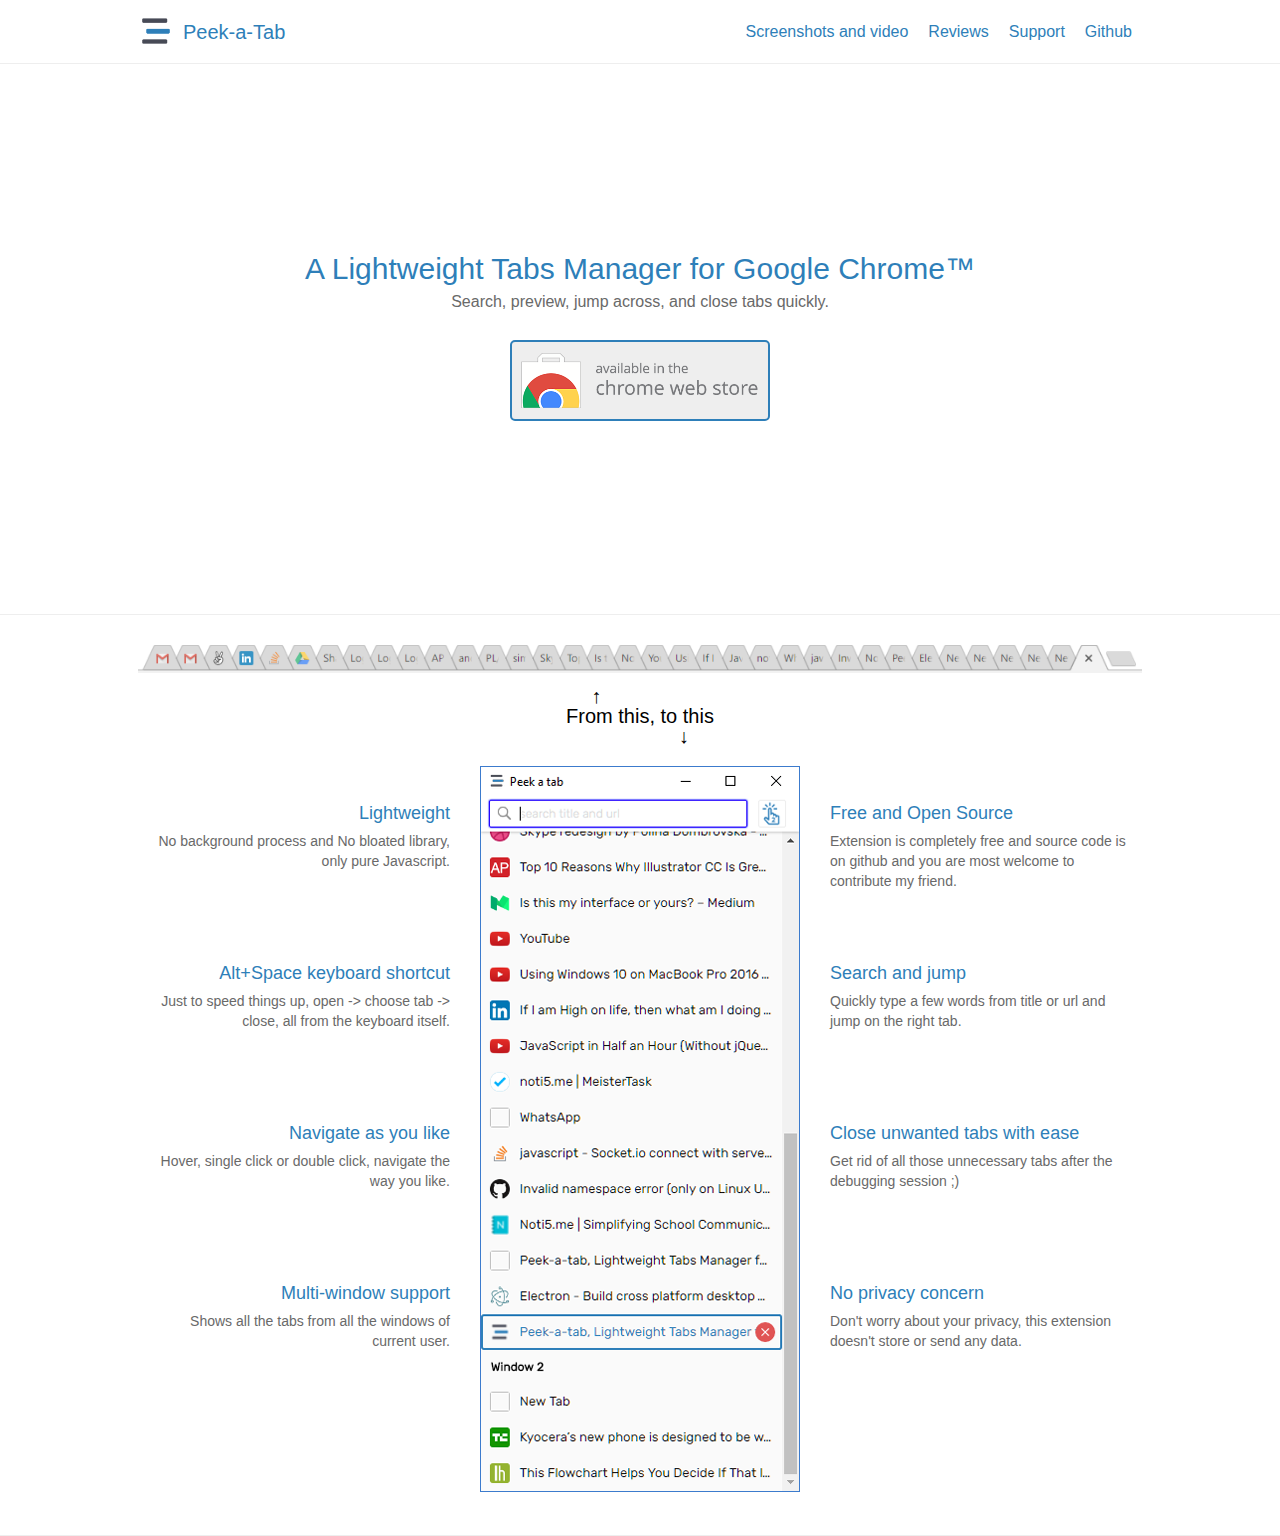
==== commit a0e63f56: "small tweaks, body-divs separator" ====
--- a/index.html
+++ b/index.html
@@ -9,7 +9,7 @@
     <!--<link href="https://fonts.googleapis.com/css?family=Rubik:300,400,500,700" rel="stylesheet">-->
     <link href="style.css" rel="stylesheet">
 
-    <title>Peek-a-tab, Lightweight Tabs Manager for Google Chrome™</title>
+    <title>Peek-a-tab, A Lightweight Tabs Manager for Google Chrome™</title>
 </head>
 <body>
 
@@ -49,10 +49,11 @@
         </nav>
     </div>
 </header>
+
 <div id="tagline-div">
     <div class="inner-div" id="tagline-div-inner">
         <div id="tagline-text">
-            <h2 id="tagline">Lightweight Tabs Manager for Google Chrome™</h2>
+            <h2 id="tagline">A Lightweight Tabs Manager for Google Chrome™</h2>
             <p id="tagline-subtitle">Search, preview, jump across, and close tabs quickly.</p>
         </div>
         <a href="https://chrome.google.com/webstore/detail/peek-a-tab-tabs-manager-f/nnpdamdaknpnohmlbnmgphiodghbohop"
@@ -62,79 +63,81 @@
     </div>
 </div>
 
-<div>
-    <div class="inner-div" id="intro-div">
+<div class="body-elements-separator"></div>
 
-        <img id="from-image" src="images/tabs-list.png"/>
+<div class="inner-div" id="intro-div">
 
-        <h3 id="from-this-to-this">
-            From this, to this
-        </h3>
+    <img id="from-image" src="images/tabs-list.png"/>
 
-        <div id="to-image-div">
-            <img id="to-image" src="images/peek-a-tab-window.png"/>
+    <h3 id="from-this-to-this">
+        From this, to this
+    </h3>
+
+    <div id="to-image-div">
+        <img id="to-image" src="images/peek-a-tab-window.png"/>
 
 
-            <div class="feature" id="feature1">
-                <h4>Lightweight</h4>
-                <p>
-                    No background process and No bloated library, only pure Javascript.
-                </p>
-            </div>
+        <div class="feature" id="feature1">
+            <h4>Lightweight</h4>
+            <p>
+                No background process and No bloated library, only pure Javascript.
+            </p>
+        </div>
 
-            <div class="feature" id="feature2">
-                <h4>Free and Open Source</h4>
-                <p>
-                    Extension is completely free and source code is on github and you are most welcome to contribute my
-                    friend.
-                </p>
-            </div>
+        <div class="feature" id="feature2">
+            <h4>Free and Open Source</h4>
+            <p>
+                Extension is completely free and source code is on github and you are most welcome to contribute my
+                friend.
+            </p>
+        </div>
 
-            <div class="feature" id="feature3">
-                <h4>Alt+Space keyboard shortcut</h4>
-                <p>
-                    Just to speed things up, open -> choose tab -> close, all from the keyboard itself.
-                </p>
-            </div>
+        <div class="feature" id="feature3">
+            <h4>Alt+Space keyboard shortcut</h4>
+            <p>
+                Just to speed things up, open -> choose tab -> close, all from the keyboard itself.
+            </p>
+        </div>
 
-            <div class="feature" id="feature4">
-                <h4>Search and jump</h4>
-                <p>
-                    Quickly type a few words from title or url and jump on the right tab.
-                </p>
-            </div>
+        <div class="feature" id="feature4">
+            <h4>Search and jump</h4>
+            <p>
+                Quickly type a few words from title or url and jump on the right tab.
+            </p>
+        </div>
 
-            <div class="feature" id="feature5">
-                <h4>Navigate as you like</h4>
-                <p>
-                    Hover, single click or double click, navigate the way you like.
-                </p>
-            </div>
+        <div class="feature" id="feature5">
+            <h4>Navigate as you like</h4>
+            <p>
+                Hover, single click or double click, navigate the way you like.
+            </p>
+        </div>
 
-            <div class="feature" id="feature6">
-                <h4>Close unwanted tabs with ease</h4>
-                <p>
-                    Get rid of all those unnecessary tabs after the debugging session ;)
-                </p>
-            </div>
+        <div class="feature" id="feature6">
+            <h4>Close unwanted tabs with ease</h4>
+            <p>
+                Get rid of all those unnecessary tabs after the debugging session ;)
+            </p>
+        </div>
 
-            <div class="feature" id="feature7">
-                <h4>Multi-window support</h4>
-                <p>
-                    Shows all the tabs from all the windows of current user.
-                </p>
-            </div>
+        <div class="feature" id="feature7">
+            <h4>Multi-window support</h4>
+            <p>
+                Shows all the tabs from all the windows of current user.
+            </p>
+        </div>
 
-            <div class="feature" id="feature8">
-                <h4>No privacy concern</h4>
-                <p>
-                    Don't worry about your privacy, this extension doesn't store or send any data.
-                </p>
-            </div>
+        <div class="feature" id="feature8">
+            <h4>No privacy concern</h4>
+            <p>
+                Don't worry about your privacy, this extension doesn't store or send any data.
+            </p>
+        </div>
 
-        </div>
     </div>
 </div>
+
+<div class="body-elements-separator"></div>
 
 <div class="inner-div">
     <div id="youtube-video-wrapper">
@@ -142,5 +145,9 @@
     </div>
 </div>
 
+<div class="inner-div" id="footer">
+
+</div>
+
 </body>
 </html>--- a/style.css
+++ b/style.css
@@ -1,2 +1,2 @@
-*{margin:0;padding:0;border:0;vertical-align:baseline;box-sizing:border-box}article,aside,details,figcaption,figure,footer,header,hgroup,menu,nav,section{display:block}body{line-height:1}ol,ul{list-style:none}blockquote,q{quotes:none}blockquote:before,blockquote:after{content:'';content:none}q:before,q:after{content:'';content:none}table{border-collapse:collapse;border-spacing:0}button{background-color:transparent;outline:none;border:0;cursor:pointer}body{font-family:Roboto, -apple-system, BlinkMacSystemFont, "Helvetica Neue", "Segoe UI", "Oxygen", "Ubuntu", "Cantarell", "Open Sans", sans-serif}a{color:#2e7fb9;text-decoration:none}.inner-div{clear:both;position:relative;margin:auto;width:100%;height:100%;max-width:1024px}header{height:64px;top:0;left:0;width:100%;border-bottom:1px solid #eee}header #header-inner{display:flex;align-items:center}header #logo{flex:none;display:flex;align-items:center}header #logo #logo-img{float:left;height:35px;margin:10px}header #logo #logo-text{font-size:20px;font-weight:400}header nav{flex:1 1 auto}header nav ul{float:right}header nav ul li{display:inline-block;float:left;margin:0 20px 0 0}#tagline-div{padding:20px;display:flex;align-items:center;min-height:300px;border-bottom:1px solid #eee}#tagline-div #tagline-div-inner{text-align:center}#tagline-div #tagline-div-inner #tagline-text #tagline{font-weight:300;font-size:30px;color:#2e7fb9}#tagline-div #tagline-div-inner #tagline-text #tagline-subtitle{margin-top:10px;font-size:16px;color:#696969}#tagline-div #tagline-div-inner #download-button{display:block;margin-top:30px}#tagline-div #tagline-div-inner #download-button img{border:2px solid #2e7fb9;max-width:260px;border-radius:5px;background:#eee}#intro-div{padding:10px;text-align:center;margin-bottom:20px}#intro-div #from-image{width:100%;margin:20px auto}#intro-div #from-this-to-this{position:relative;font-weight:400;font-size:20px;margin-bottom:20px;display:inline-block;padding:10px;color:black}#intro-div #from-this-to-this:before{content:"\2191";position:absolute;width:30px;top:-10px;left:15%;font-weight:900}#intro-div #from-this-to-this:after{content:"\2193";position:absolute;width:30px;bottom:-10px;right:15%;font-weight:900}#intro-div #to-image-div{position:relative;width:320px;margin:10px auto}#intro-div #to-image-div #to-image{width:100%}#intro-div #to-image-div .feature{position:absolute;width:300px}#intro-div #to-image-div .feature h4{font-size:18px;font-weight:400;color:#2e7fb9;line-height:35px}#intro-div #to-image-div .feature p{color:#696969;line-height:20px;font-size:14px}#intro-div #to-image-div .feature:nth-child(even){left:-330px;text-align:right}#intro-div #to-image-div .feature:nth-child(odd){right:-330px;text-align:left}#intro-div #to-image-div #feature1{top:30px}#intro-div #to-image-div #feature2{top:30px}#intro-div #to-image-div #feature3{top:190px}#intro-div #to-image-div #feature4{top:190px}#intro-div #to-image-div #feature5{top:350px}#intro-div #to-image-div #feature6{top:350px}#intro-div #to-image-div #feature7{top:510px}#intro-div #to-image-div #feature8{top:510px}#intro-div:after{content:".";display:block;clear:both;visibility:hidden;line-height:0;height:0}#youtube-video-wrapper{position:relative;padding-bottom:50.60%;padding-top:25px;height:0;border:2px solid #2e7fb9;margin:20px 0;border-radius:5px;display:none}#youtube-video-wrapper iframe{position:absolute;top:0;left:0;width:100%;height:100%}
+*{margin:0;padding:0;border:0;vertical-align:baseline;box-sizing:border-box}article,aside,details,figcaption,figure,footer,header,hgroup,menu,nav,section{display:block}body{line-height:1}ol,ul{list-style:none}blockquote,q{quotes:none}blockquote:before,blockquote:after{content:'';content:none}q:before,q:after{content:'';content:none}table{border-collapse:collapse;border-spacing:0}button{background-color:transparent;outline:none;border:0;cursor:pointer}body{font-family:Roboto, -apple-system, BlinkMacSystemFont, "Helvetica Neue", "Segoe UI", "Oxygen", "Ubuntu", "Cantarell", "Open Sans", sans-serif}a{color:#2e7fb9;text-decoration:none}.inner-div{clear:both;position:relative;margin:auto;width:100%;height:100%;max-width:1024px}.body-elements-separator{width:100%;height:1px;margin:0;padding:0;background:#eee}header{height:64px;top:0;left:0;width:100%;border-bottom:1px solid #eee}header #header-inner{display:flex;align-items:center}header #logo{flex:none;display:flex;align-items:center}header #logo #logo-img{float:left;height:35px;margin:10px}header #logo #logo-text{font-size:20px;font-weight:400}header nav{flex:1 1 auto}header nav ul{float:right}header nav ul li{display:inline-block;float:left;margin:0 20px 0 0}#tagline-div{position:relative;padding:20px;display:flex;align-items:center;min-height:550px;background:rgba(255,255,255,0.8);overflow:hidden}#tagline-div #tagline-div-inner{text-align:center}#tagline-div #tagline-div-inner #tagline-text #tagline{font-weight:300;font-size:30px;color:#2e7fb9}#tagline-div #tagline-div-inner #tagline-text #tagline-subtitle{margin-top:10px;font-size:16px;color:#696969}#tagline-div #tagline-div-inner #download-button{display:block;margin-top:30px}#tagline-div #tagline-div-inner #download-button img{border:2px solid #2e7fb9;max-width:260px;border-radius:5px;background:#eee}#intro-div{padding:10px;text-align:center;margin-bottom:20px}#intro-div #from-image{width:100%;margin:20px auto}#intro-div #from-this-to-this{position:relative;font-weight:400;font-size:20px;margin-bottom:20px;display:inline-block;padding:10px;color:black}#intro-div #from-this-to-this:before{content:"\2191";position:absolute;width:30px;top:-10px;left:15%;font-weight:900}#intro-div #from-this-to-this:after{content:"\2193";position:absolute;width:30px;bottom:-10px;right:15%;font-weight:900}#intro-div #to-image-div{position:relative;width:320px;margin:10px auto}#intro-div #to-image-div #to-image{width:100%}#intro-div #to-image-div .feature{position:absolute;width:300px}#intro-div #to-image-div .feature h4{font-size:18px;font-weight:400;color:#2e7fb9;line-height:35px}#intro-div #to-image-div .feature p{color:#696969;line-height:20px;font-size:14px}#intro-div #to-image-div .feature:nth-child(even){left:-330px;text-align:right}#intro-div #to-image-div .feature:nth-child(odd){right:-330px;text-align:left}#intro-div #to-image-div #feature1{top:30px}#intro-div #to-image-div #feature2{top:30px}#intro-div #to-image-div #feature3{top:190px}#intro-div #to-image-div #feature4{top:190px}#intro-div #to-image-div #feature5{top:350px}#intro-div #to-image-div #feature6{top:350px}#intro-div #to-image-div #feature7{top:510px}#intro-div #to-image-div #feature8{top:510px}#intro-div:after{content:".";display:block;clear:both;visibility:hidden;line-height:0;height:0}#youtube-video-wrapper{position:relative;padding-bottom:50.60%;padding-top:25px;height:0;border:2px solid #2e7fb9;margin:20px 0;border-radius:5px;display:none}#youtube-video-wrapper iframe{position:absolute;top:0;left:0;width:100%;height:100%}
 /*# sourceMappingURL=style.css.map */
